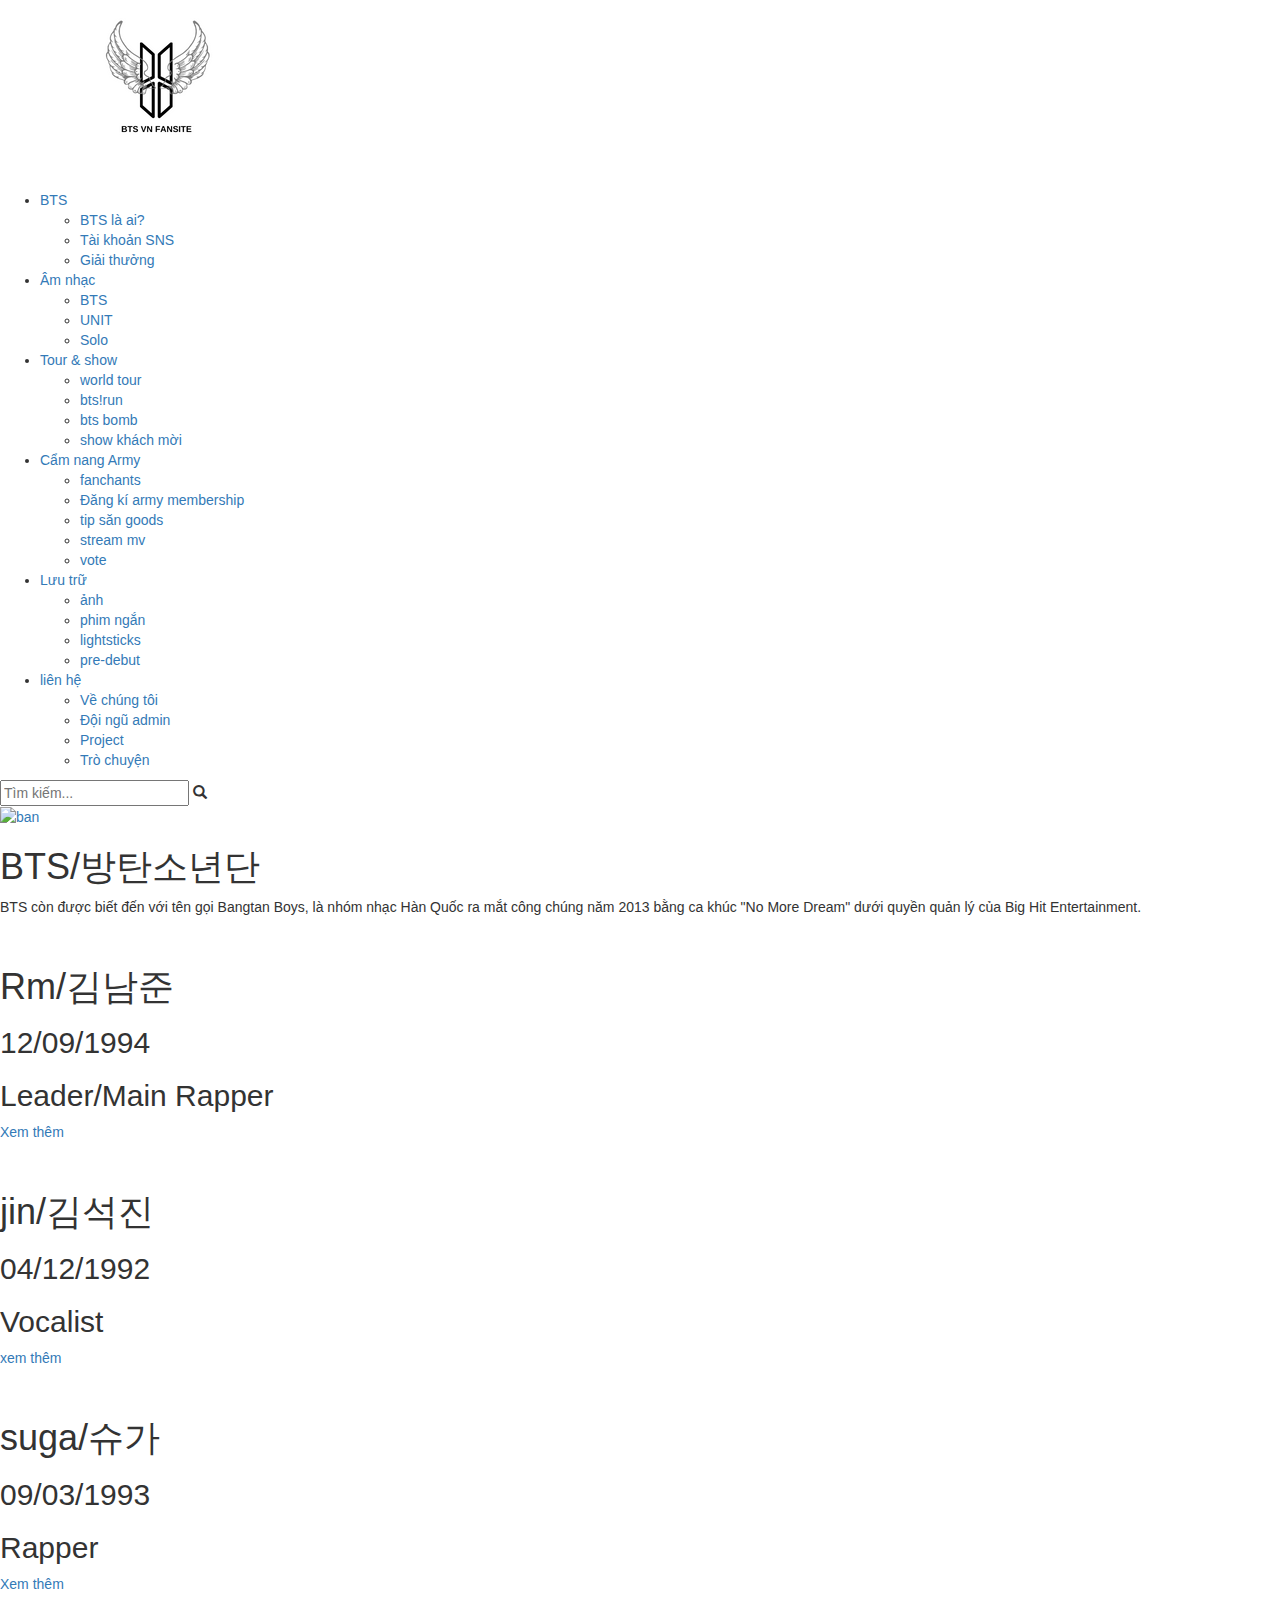
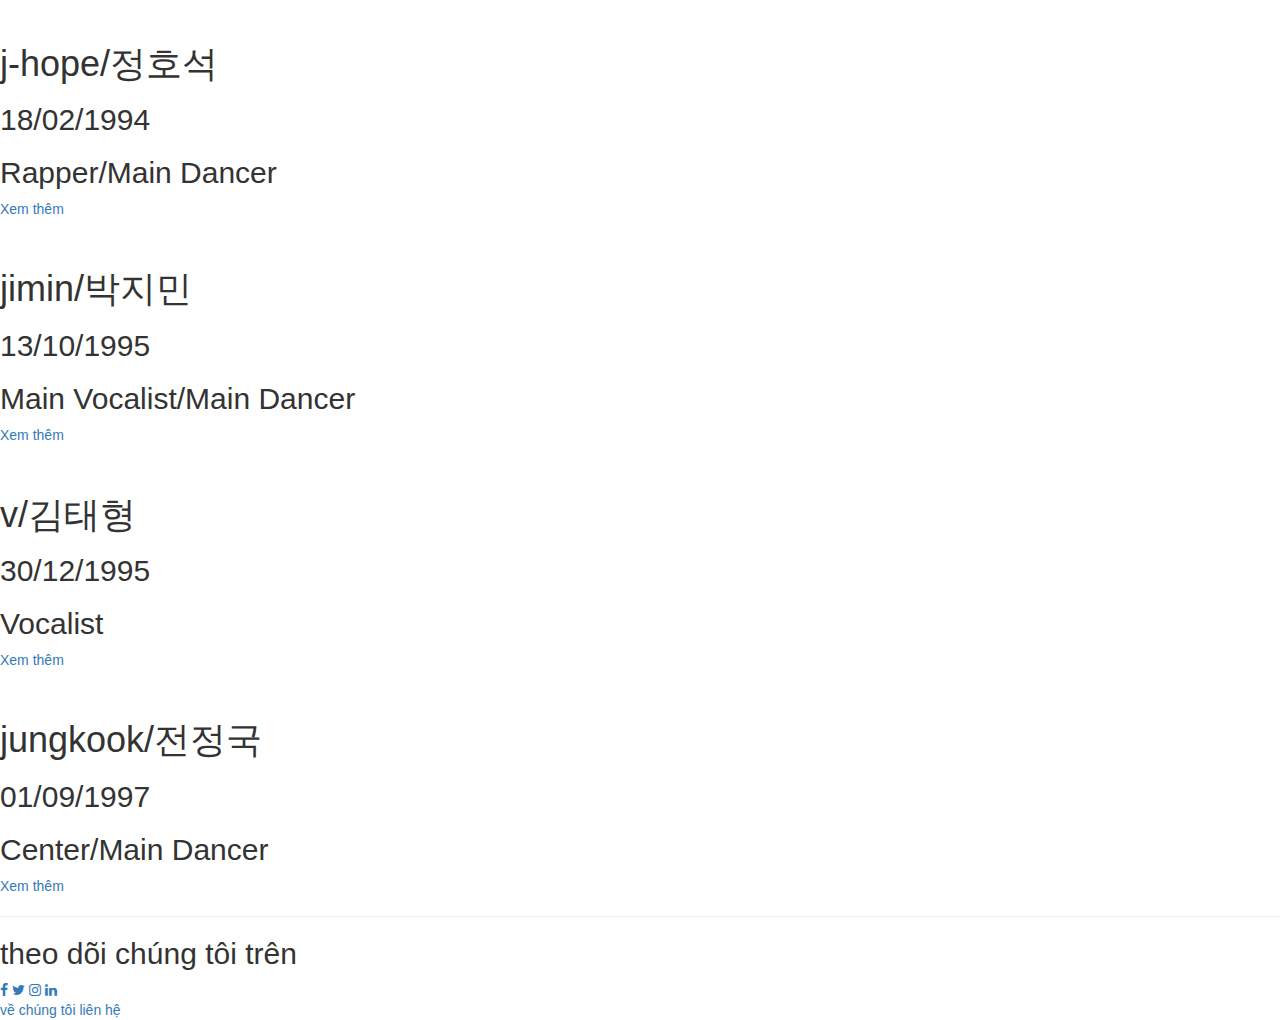
==== BTSlai11180651.html @ a69589f5 "Add files via upload" ====
<!DOCTYPE html>
<html lang="en">
<head>
    <meta charset="UTF-8">
    <meta http-equiv="X-UA-Compatible" content="IE=edge">
    <meta name="viewport" content="width=device-width, initial-scale=1.0">
    <link rel="stylesheet"href="https://cdnjs.cloudflare.com/ajax/libs/font-awesome/4.7.0/css/font-awesome.min.css">
    <link rel="stylesheet"href="https://maxcdn.bootstrapcdn.com/bootstrap/3.3.7/css/bootstrap.min.css">
    <link rel="stylesheet" href="btslaai11180651.css">
    <title>BTSlaai11180651</title>
</head>
<body>
    <div id="hpnav">
        <div class="hpfslogo">
            <a href="http://127.0.0.1:5500/11180651LeHongBich.html"><!--quay lại trang chủ-->
                <img src="./BTS VN FANSITE 2.png" alt="fslogo">
            </a>
        </div>
        <div class="hpnavmenu">
             <ul>
                <li><!--menu cap 2-1-->
                    <a href="">BTS</a>
                    <ul>
                        <li><a href="">BTS là ai?</a></li>
                        <li><a href="">Tài khoản SNS</a></li>
                        <li><a href="">Giải thưởng</a></li>
                    </ul>
                 </li>
                <li><!--menu cap 2-2-->
                    <a href="">Âm nhạc</a>
                    <ul>
                        <li><a href="">BTS</a></li>
                        <li><a href="">UNIT</a></li>
                        <li><a href="">Solo</a></li>
                    </ul>
                </li>
                <li><!--menu cap 2-3-->
                <a href="">Tour & show</a>
                    <ul>
                        <li><a href="">world tour</a></li>
                        <li><a href="">bts!run</a></li>
                        <li><a href="">bts bomb</a></li>
                        <li><a href="">show khách mời</a></li>

                    </ul>
                </li>
                <li>
                    <a href="">Cẩm nang Army</a>
                    <ul>
                        <li><a href="">fanchants</a></li>
                        <li><a href="">Đăng kí army membership</a></li>
                        <li><a href="">tip săn goods</a></li>
                        <li><a href="">stream mv</a></li>
                        <li><a href="">vote</a></li>

                    </ul>
                </li>
                <li>
                    <a href="">Lưu trữ</a>
                    <ul>
                        <li><a href="">ảnh</a></li>
                        <li><a href="">phim ngắn</a></li>
                        <li><a href="">lightsticks</a></li>
                        <li><a href="">pre-debut</a></li>
                    </ul>
                </li>
                <li>
                    <a href="">liên hệ</a>
                    <ul>
                        <li><a href="">Về chúng tôi</a></li>
                        <li><a href="">Đội ngũ admin</a></li>
                        <li><a href="">Project</a></li>
                        <li><a href="">Trò chuyện</a></li>
                    </ul>
                </li>
            </ul>
        </div>
        <div class="search">
            <input type="text" placeholder="Tìm kiếm... ">
            <span class="glyphicon glyphicon-search"></span>
        </div>
    </div>
    <div id="myuni">
        <a href="">
        <img src="./my_universe_coldplay_x_bts_banner.jpg" alt="ban">
        </a>
    </div>
    <div id="content1">
        <h1>BTS/방탄소년단</h1>
        <p>BTS còn được biết đến với tên gọi Bangtan Boys, là nhóm nhạc Hàn Quốc ra mắt công chúng năm 2013 bằng ca khúc "No More Dream" dưới quyền quản lý của Big Hit Entertainment.
        </p>
        <div class="tv">
            <div class="rm">
                <img src="./member-rm.png" alt="">
                <h1>Rm/김남준</h1>
                <h2>12/09/1994</h2>
                <h2>Leader/Main Rapper</h2>
                <a href=""><p>Xem thêm</p></a>
            </div>
            <div class="jin">
                <img src="./member-jin.png" alt="">
                <h1>jin/김석진</h1>
                <h2>04/12/1992</h2>
                <h2>Vocalist</h2>
                <a href=""><p>xem thêm</p></a>
            </div>
            <div class="sg">
                <img src="./member-suga.png" alt="">
                <h1>suga/슈가</h1>
                <h2>09/03/1993</h2>
                <h2>Rapper</h2>
                <a href=""><p>Xem thêm</p></a>
            </div>
            <div class="jh">
                <img src="./member-jhope.png" alt="">
                <h1>j-hope/정호석</h1>
                <h2>18/02/1994</h2>
                <h2>Rapper/Main Dancer</h2>
                <a href=""><p>Xem thêm</p></a>
            </div>
            <div class="jm">
                <img src="./member-jimin.png" alt="">
                <h1>jimin/박지민</h1>
                <h2>13/10/1995</h2>
                <h2>Main Vocalist/Main Dancer</h2>
                <a href=""><p>Xem thêm</p></a>
            </div>
            <div class="v">
                <img src="./member-v.png" alt="">
                <h1>v/김태형</h1>
                <h2> 30/12/1995</h2>
                <h2>Vocalist</h2>
                <a href=""><p>Xem thêm</p></a>
            </div>
            <div class="jk">
                <img src="./member-jungkook.png" alt="">
                <h1>jungkook/전정국</h1>
                <h2> 01/09/1997</h2>
                <h2>Center/Main Dancer</h2>
                <a href=""><p>Xem thêm</p></a>
            </div>
        </div>
    </div>
    <div id="content2">

    </div>
    <div id="content3">
        <hr/>
    </div>
    <div id="ft">
        <h2>theo dõi chúng tôi trên</h2>
        <a href="" class="fa fa-facebook"></a>
        <a href="" class="fa fa-twitter"></a>
        <a href="" class="fa fa-instagram"></a>
        <a href="" class="fa fa-linkedin"></a>
        <div class="lh2">
            <a href="">về chúng tôi</a>
            <a href="">liên hệ</a>
        </div>
    </div>
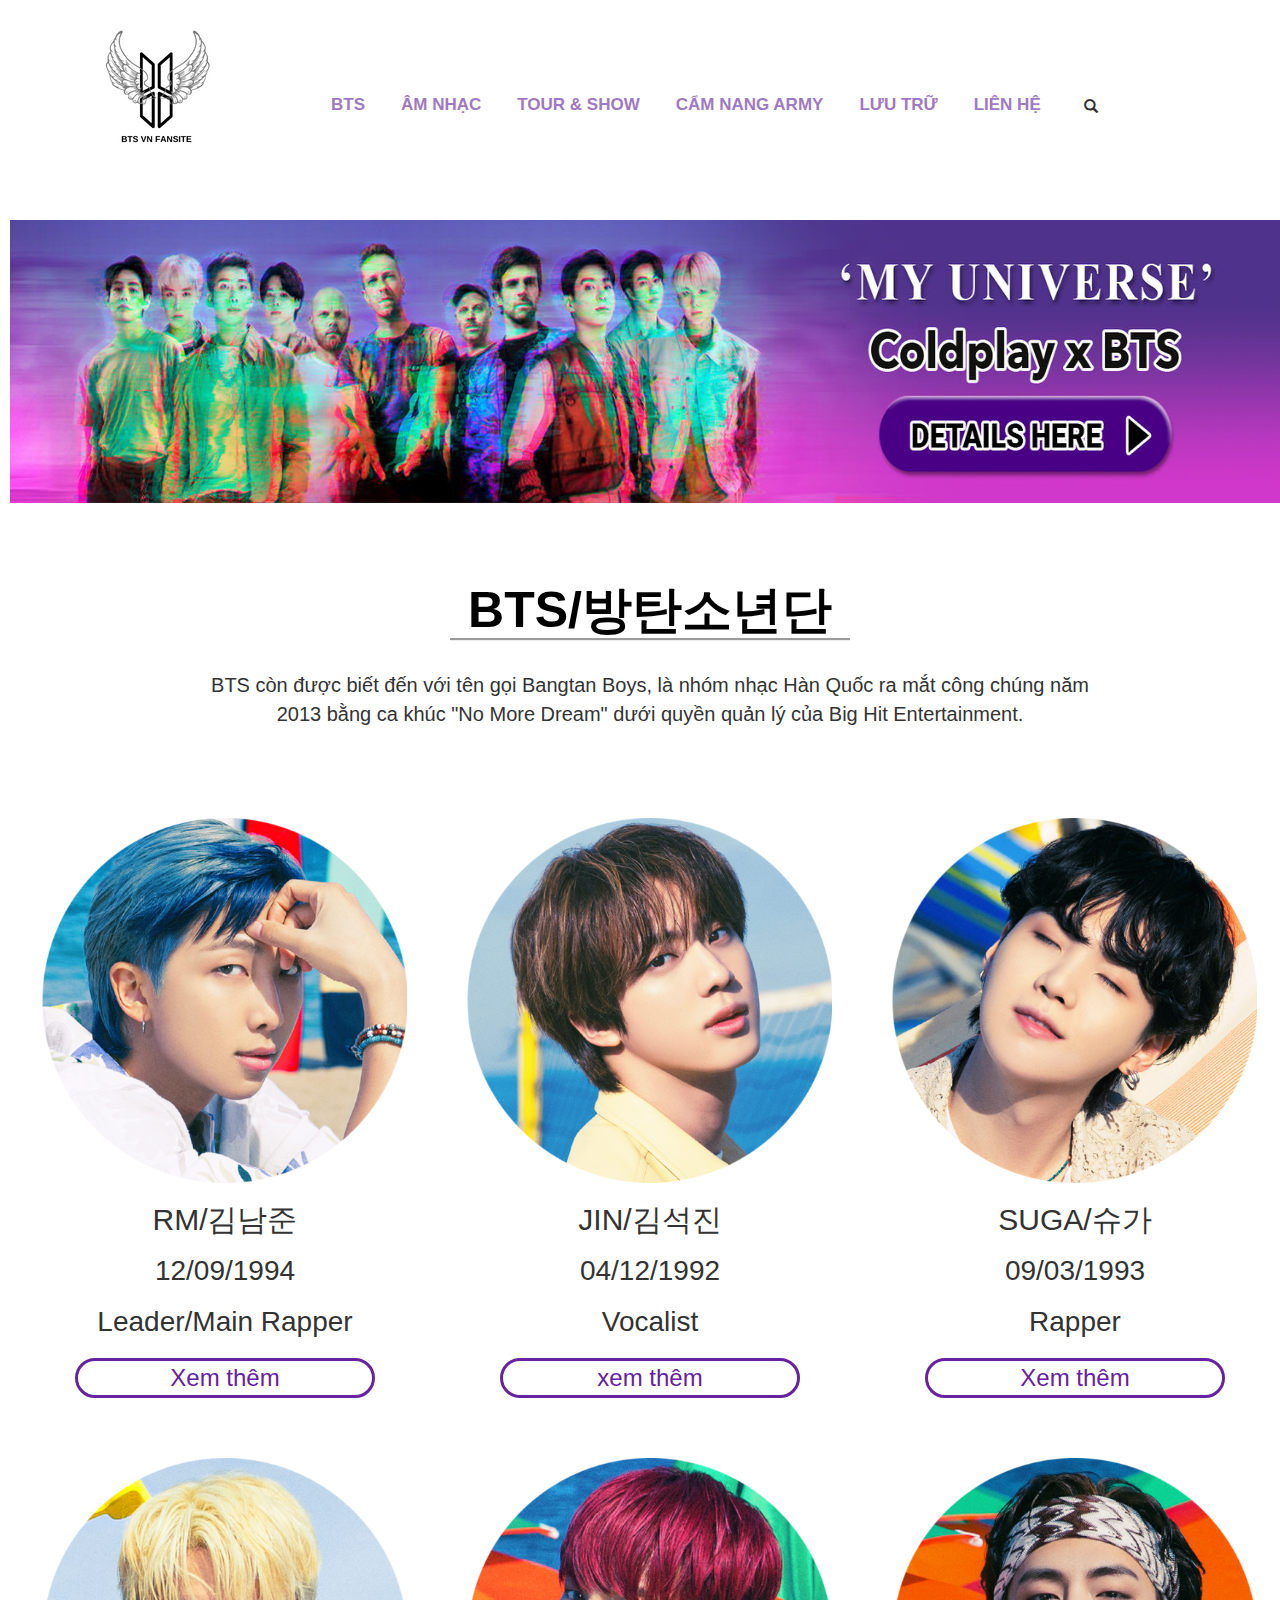
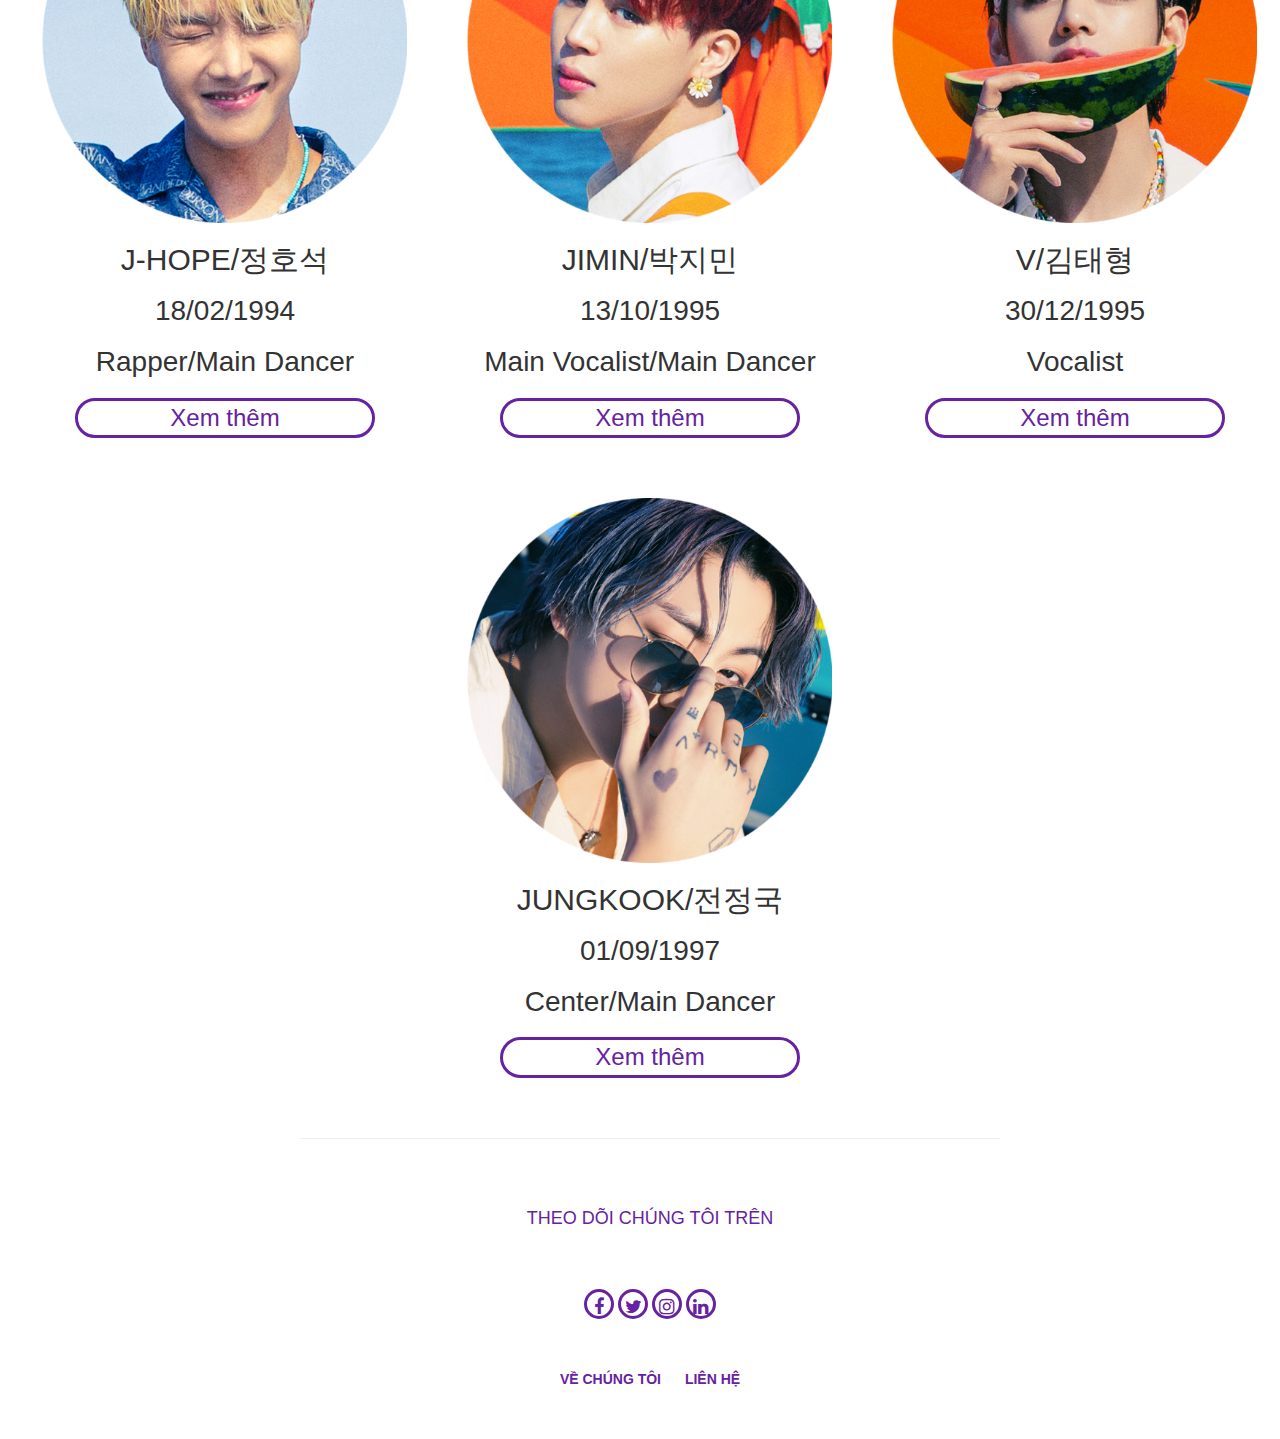
==== commit e961ecc4: "Update BTSlai11180651.html" ====
--- a/BTSlai11180651.html
+++ b/BTSlai11180651.html
@@ -12,7 +12,7 @@
 <body>
     <div id="hpnav">
         <div class="hpfslogo">
-            <a href="http://127.0.0.1:5500/11180651LeHongBich.html"><!--quay lại trang chủ-->
+            <a href="https://lehongbich11180651.github.io/BTSHP/"><!--quay lại trang chủ-->
                 <img src="./BTS VN FANSITE 2.png" alt="fslogo">
             </a>
         </div>
@@ -157,4 +157,4 @@
             <a href="">về chúng tôi</a>
             <a href="">liên hệ</a>
         </div>
-    </div>+    </div>
--- a/btslaai11180651.css
+++ b/btslaai11180651.css
@@ -0,0 +1,521 @@
+:root{
+    --maubg:#e4b0e4;
+    --maunha:#9f79c3;
+    --mauv:#e7cfe7;
+    --maud:#6622A0;
+}
+*{
+ margin:0;
+ padding:0;
+ box-sizing: border-box;
+}
+html{
+    background:white;
+    font-family: Arial, Helvetica, sans-serif;
+    font-size:16px;
+ }
+ body{
+    width:1300px;
+    background:white;
+    margin:0px auto;
+    padding: 0;
+ }
+ #hpnav{
+    height: 190px;
+    background:white;
+    margin-top: 10px;
+    position: relative;
+    display: flex;
+    align-items: center;
+}
+ #hpnav .hpfslogo{
+     height: 100%;
+     width: 313px;
+     float: left;
+ }
+ #hpnav .hpnavmenu{
+     height: 100%;
+     float:left;
+     
+ }
+ #hpnav .hpnavmenu>ul{
+     text-transform: uppercase;
+     list-style-type: none;
+     display: inline;
+     margin-right: 25px;
+     
+ }
+ #hpnav .hpnavmenu>ul>li{
+     float: left;
+     line-height: 190px;
+     padding:0 18px;
+     position: relative;
+     
+ }
+ #hpnav .hpnavmenu>ul>li>a{
+     text-decoration: none;
+     color:#9f79c3;
+     font-weight: bold;
+     left: 0;
+     background: white;
+     font-size: 17px;
+
+ }
+ #hpnav .hpnavmenu>ul>li:hover >a{
+    color: #e4b0e4;
+ }
+ 
+ #hpnav .hpnavmenu>ul>li>ul{
+     display:none;
+     position: absolute;
+     top:auto;
+     width: 250px;
+     list-style-type: none;
+     background: white;
+ }
+ #hpnav .hpnavmenu>ul>li:hover >ul{
+    display:block;
+    padding-top:5px;
+    padding-bottom: 5px;
+ }
+ #hpnav .hpnavmenu>ul>li>ul>li{
+    height: 35px;
+    line-height: 35px;
+    padding-left:10px;
+    padding-right:10px;
+    overflow: hidden;
+    text-overflow: ellipsis;
+    white-space: nowrap;
+    color:white;
+ }
+ #hpnav .hpnavmenu>ul>li>ul>li>a{
+    color:var(--maunha);
+    text-decoration: none;
+}
+#hpnav .hpnavmenu>ul>li>ul>li>a::before{
+    content: " <> ";
+}
+#hpnav .hpnavmenu>ul>li>ul>li:hover{
+    color:var(--maubg);
+    position: relative;
+}
+#hpnav .hpnavmenu>ul>li>ul>li:hover >a{
+    color:var(--maubg);
+}
+#hpnav .search{
+height: 60px;
+border-radius: 12.5px;
+display: flex;
+justify-content: center;
+align-items: center;
+}
+#hpnav .search>input {
+    outline: none;
+    border: none;
+    padding: 0;
+    margin: 0;
+    width: 0px;
+    transition: 0.8s ease;
+    color: #9f79c3;
+    font-weight: bold;
+ }
+   
+#hpnav .search>input::placeholder {
+    color:#9f79c3;
+    font-size: 15px;
+}
+   
+#hpnav .search>a {
+    color: #e4b0e4;
+    text-align: center;
+    width: 60px
+}
+   
+  #hpnav .search:hover input {
+    width: 150px;
+    margin: 0 20px;
+    border-bottom: 2px solid #e4b0e4;
+}
+  input:focus {
+    width: 200px;
+    margin: 0 20px;
+    border-bottom: 2px solid #e4b0e4;
+}
+#myuni{
+    height: 303px;
+    width: 1300px;
+    margin:10px 0;
+    float: left;
+    background:white;
+    display: flex;
+}
+#myuni>a>img{
+    height: 283px;
+    width: 1280px;
+    margin-top: 10px;
+    margin-left: 10px;
+}
+
+#content1{
+    background: white;
+    float: left;
+    margin-top: 10px;
+    margin-bottom: 50px;
+}
+#content1>h1{
+    width: 400px;
+    color: black;
+    text-align: center;
+    margin-top: 50px;
+    margin-left: 450px;
+    border-bottom-style:groove;
+    font-weight: bold;
+    font-size: 50px;
+}
+#content1>p{
+    width: 900px;
+    margin-top: 30px;
+    text-align: center;
+    margin-left: 200px;
+    font-size: 20px;
+}
+#content1 .tv{
+    float: left;
+    margin-top:30px;
+}
+#content1 .tv .rm{
+    float: left;
+    width: 400px;
+    margin-top: 50px;
+    margin-left: 25px;
+    align-content: center; 
+}
+#content1 .tv .rm>img{
+    height: 365px;
+    margin-left:17px;
+}
+#content1 .tv .rm>h1{
+    text-align: center;
+    text-transform: uppercase;
+    font-size: 30px;
+}
+#content1 .tv .rm>h2{
+    text-align: center;
+    font-size: 28px;
+}
+#content1 .tv .rm>a{
+    text-decoration: none;
+}
+#content1 .tv .rm>a>p{
+    width: 300px;
+    color: var(--maud);
+    font-size: 24px;
+    margin-top: 20px;
+    margin-left: 50px;
+    text-transform:none;
+    text-align: center;
+    border-style: solid;
+    border-color: var(--maud);
+    border-radius: 30px;
+    background: none;
+}
+#content1 .tv .rm>a>p:hover{
+    color: white;
+    background: var(--maud);
+}
+
+
+#content1 .tv .jin{
+    float: left;
+    width: 400px;
+    margin-top: 50px;
+    margin-left: 25px;
+    align-content: center; 
+}
+#content1 .tv .jin>img{
+    height: 365px;
+    margin-left:17px;
+}
+#content1 .tv .jin>h1{
+    text-align: center;
+    text-transform: uppercase;
+    font-size: 30px;
+}
+#content1 .tv .jin>h2{
+    text-align: center;
+    font-size: 28px;
+}
+#content1 .tv .jin>a{
+    text-decoration: none;
+}
+#content1 .tv .jin>a>p{
+    width: 300px;
+    color: var(--maud);
+    font-size: 24px;
+    margin-top: 20px;
+    margin-left: 50px;
+    text-transform:none;
+    text-align: center;
+    border-style: solid;
+    border-color: var(--maud);
+    border-radius: 30px;
+    background: none;
+}
+#content1 .tv .jin>a>p:hover{
+    color: white;
+    background: var(--maud);
+}
+
+#content1 .tv .sg{
+    float: left;
+    width: 400px;
+    margin-top: 50px;
+    margin-left: 25px;
+    align-content: center; 
+}
+#content1 .tv .sg>img{
+    height: 365px;
+    margin-left:17px;
+}
+#content1 .tv .sg>h1{
+    text-align: center;
+    text-transform: uppercase;
+    font-size: 30px;
+}
+#content1 .tv .sg>h2{
+    text-align: center;
+    font-size: 28px;
+}
+#content1 .tv .sg>a{
+    text-decoration: none;
+}
+#content1 .tv .sg>a>p{
+    width: 300px;
+    color: var(--maud);
+    font-size: 24px;
+    margin-top: 20px;
+    margin-left: 50px;
+    text-transform:none;
+    text-align: center;
+    border-style: solid;
+    border-color: var(--maud);
+    border-radius: 30px;
+    background: none;
+}
+#content1 .tv .sg>a>p:hover{
+    color: white;
+    background: var(--maud);
+}
+
+#content1 .tv .jh{
+    float: left;
+    width: 400px;
+    margin-top: 50px;
+    margin-left: 25px;
+    align-content: center; 
+}
+#content1 .tv .jh>img{
+    height: 365px;
+    margin-left:17px;
+}
+#content1 .tv .jh>h1{
+    text-align: center;
+    text-transform: uppercase;
+    font-size: 30px;
+}
+#content1 .tv .jh>h2{
+    text-align: center;
+    font-size: 28px;
+}
+#content1 .tv .jh>a{
+    text-decoration: none;
+}
+#content1 .tv .jh>a>p{
+    width: 300px;
+    color: var(--maud);
+    font-size: 24px;
+    margin-top: 20px;
+    margin-left: 50px;
+    text-transform:none;
+    text-align: center;
+    border-style: solid;
+    border-color: var(--maud);
+    border-radius: 30px;
+    background: none;
+}
+#content1 .tv .jh>a>p:hover{
+    color: white;
+    background: var(--maud);
+}
+
+#content1 .tv .jm{
+    float: left;
+    width: 400px;
+    margin-top: 50px;
+    margin-left: 25px;
+    align-content: center; 
+}
+#content1 .tv .jm>img{
+    height: 365px;
+    margin-left:17px;
+}
+#content1 .tv .jm>h1{
+    text-align: center;
+    text-transform: uppercase;
+    font-size: 30px;
+}
+#content1 .tv .jm>h2{
+    text-align: center;
+    font-size: 28px;
+}
+#content1 .tv .jm>a{
+    text-decoration: none;
+}
+#content1 .tv .jm>a>p{
+    width: 300px;
+    color: var(--maud);
+    font-size: 24px;
+    margin-top: 20px;
+    margin-left: 50px;
+    text-transform:none;
+    text-align: center;
+    border-style: solid;
+    border-color: var(--maud);
+    border-radius: 30px;
+    background: none;
+}
+#content1 .tv .jm>a>p:hover{
+    color: white;
+    background: var(--maud);
+}
+
+#content1 .tv .v{
+    float: left;
+    width: 400px;
+    margin-top: 50px;
+    margin-left: 25px;
+    align-content: center; 
+}
+#content1 .tv .v>img{
+    height: 365px;
+    margin-left:17px;
+}
+#content1 .tv .v>h1{
+    text-align: center;
+    text-transform: uppercase;
+    font-size: 30px;
+}
+#content1 .tv .v>h2{
+    text-align: center;
+    font-size: 28px;
+}
+#content1 .tv .v>a{
+    text-decoration: none;
+}
+#content1 .tv .v>a>p{
+    width: 300px;
+    color: var(--maud);
+    font-size: 24px;
+    margin-top: 20px;
+    margin-left: 50px;
+    text-transform:none;
+    text-align: center;
+    border-style: solid;
+    border-color: var(--maud);
+    border-radius: 30px;
+    background: none;
+}
+#content1 .tv .v>a>p:hover{
+    color: white;
+    background: var(--maud);
+}
+
+#content1 .tv .jk{
+    float: left;
+    width: 400px;
+    margin-top: 50px;
+    margin-left: 450px;
+    align-content: center; 
+}
+#content1 .tv .jk>img{
+    height: 365px;
+    margin-left:17px;
+}
+#content1 .tv .jk>h1{
+    text-align: center;
+    text-transform: uppercase;
+    font-size: 30px;
+}
+#content1 .tv .jk>h2{
+    text-align: center;
+    font-size: 28px;
+}
+#content1 .tv .jk>a{
+    text-decoration: none;
+}
+#content1 .tv .jk>a>p{
+    width: 300px;
+    color: var(--maud);
+    font-size: 24px;
+    margin-top: 20px;
+    margin-left: 50px;
+    text-transform:none;
+    text-align: center;
+    border-style: solid;
+    border-color: var(--maud);
+    border-radius: 30px;
+    background: none;
+}
+#content1 .tv .jk>a>p:hover{
+    color: white;
+    background: var(--maud);
+}
+#content3{
+    margin-top: 50px;
+}
+#content3>hr{
+    width: 700px;
+    margin-left:300px ;
+    
+}
+#ft{
+    float: left;
+    margin-top: 30px;
+    width: 100%;
+    height: 250px;
+    text-align: center;
+    
+}
+#ft>h2{
+    text-align: center;
+    text-transform: uppercase;
+    color:var(--maud);
+    font-size: 18px;
+} 
+#ft .fa{
+    height: 30px;
+    width: 30px;
+    margin-top: 50px;
+    line-height: 30px;
+    font-size: 18px;
+    background:none;
+    border-style: solid;
+    border-radius: 15px;
+    color:var(--maud);
+    text-align: center;
+    text-decoration: none;
+}
+#ft .lh2{
+    margin-top: 50px;
+}
+#ft .lh2>a{
+    color:var(--maud);
+    text-decoration: none;
+    text-align: center;
+    text-transform: uppercase;
+    font-weight: bolder;
+    padding: 10px;
+}
+#ft .lh2>a:hover{
+    opacity: 50%;
+}
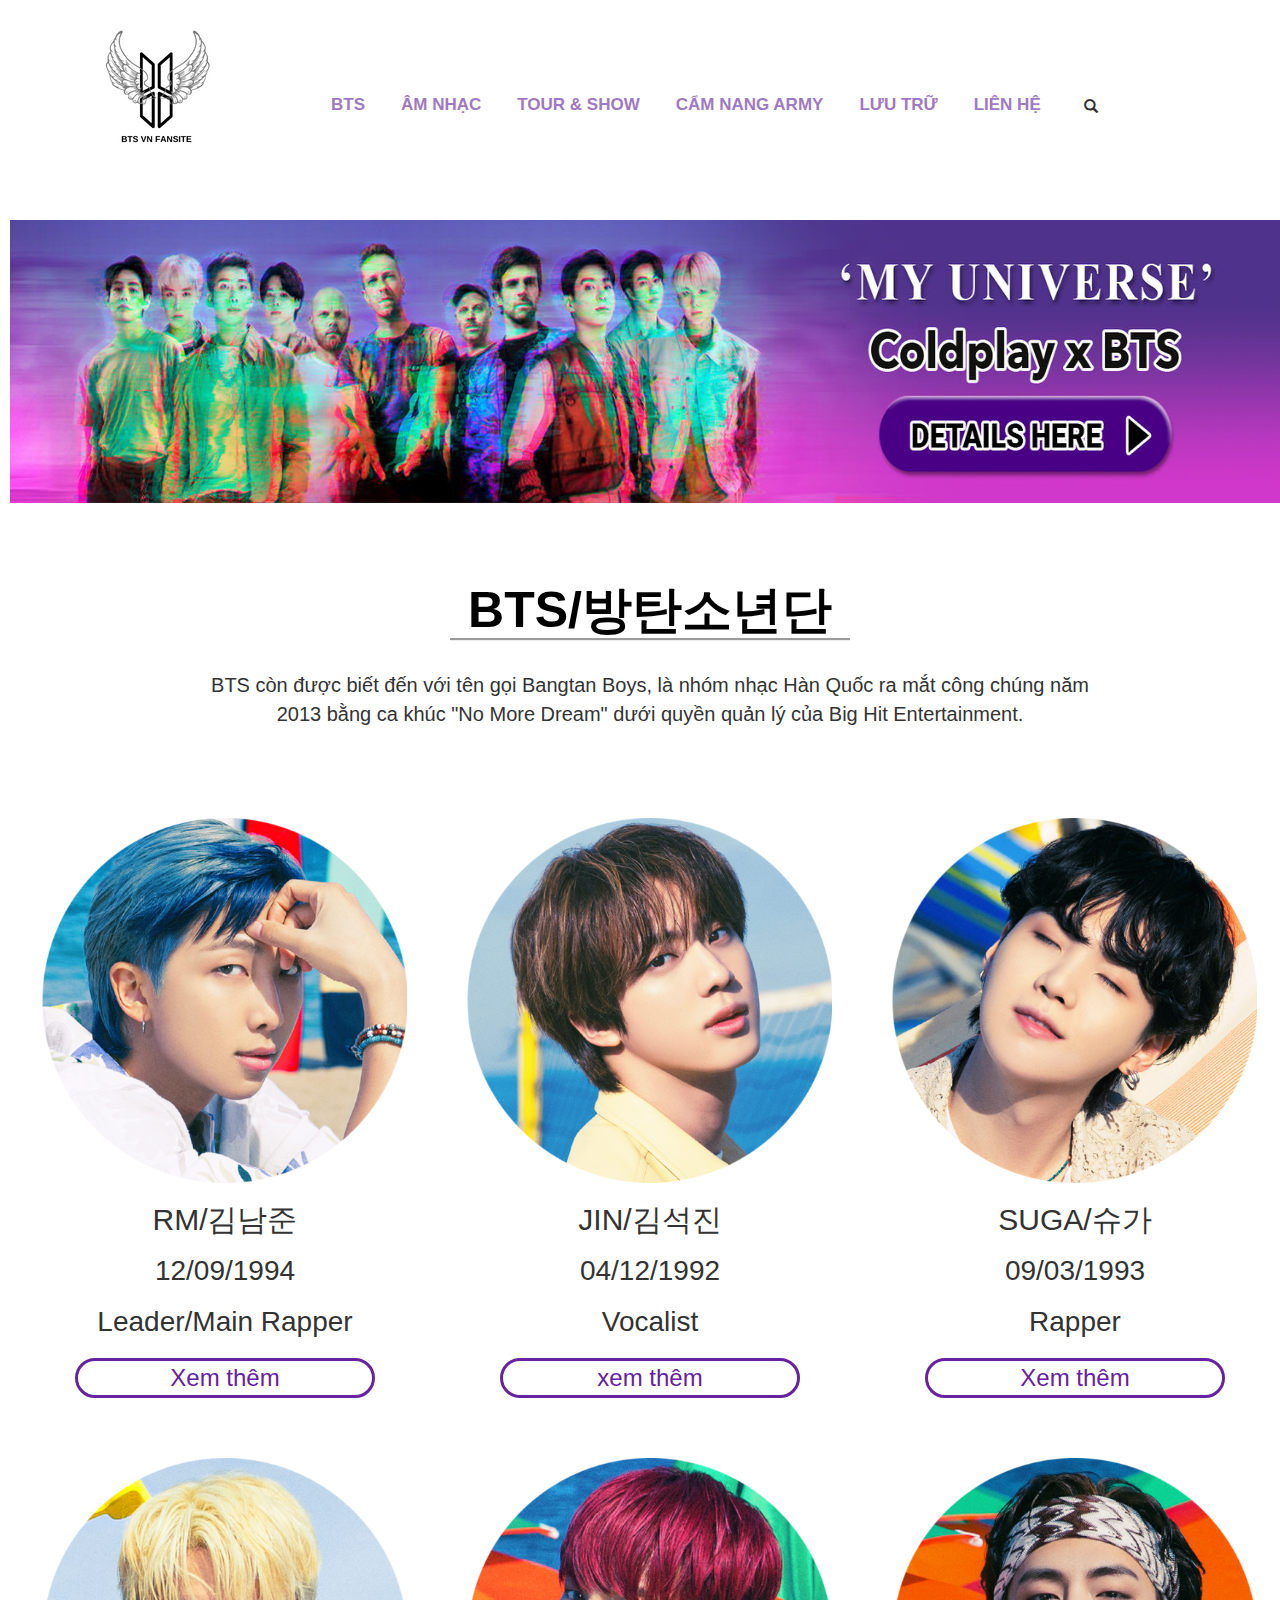
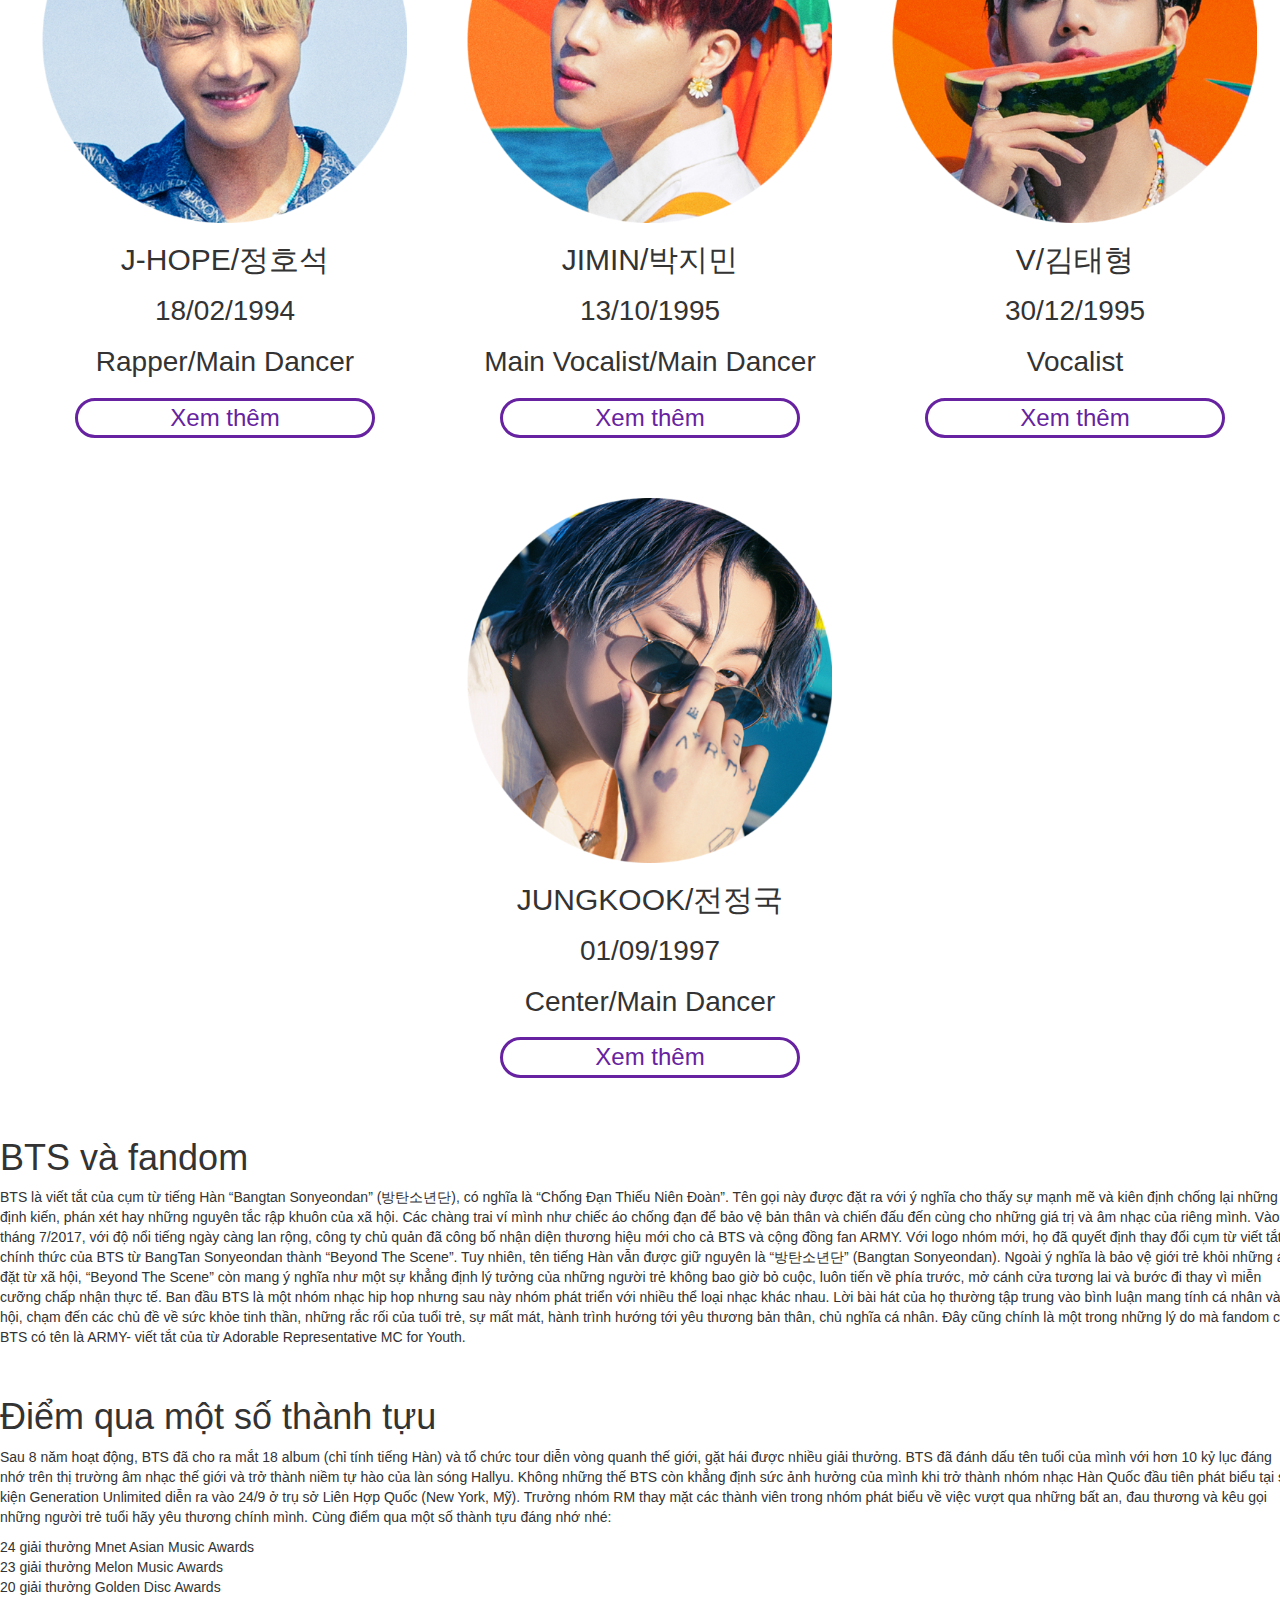
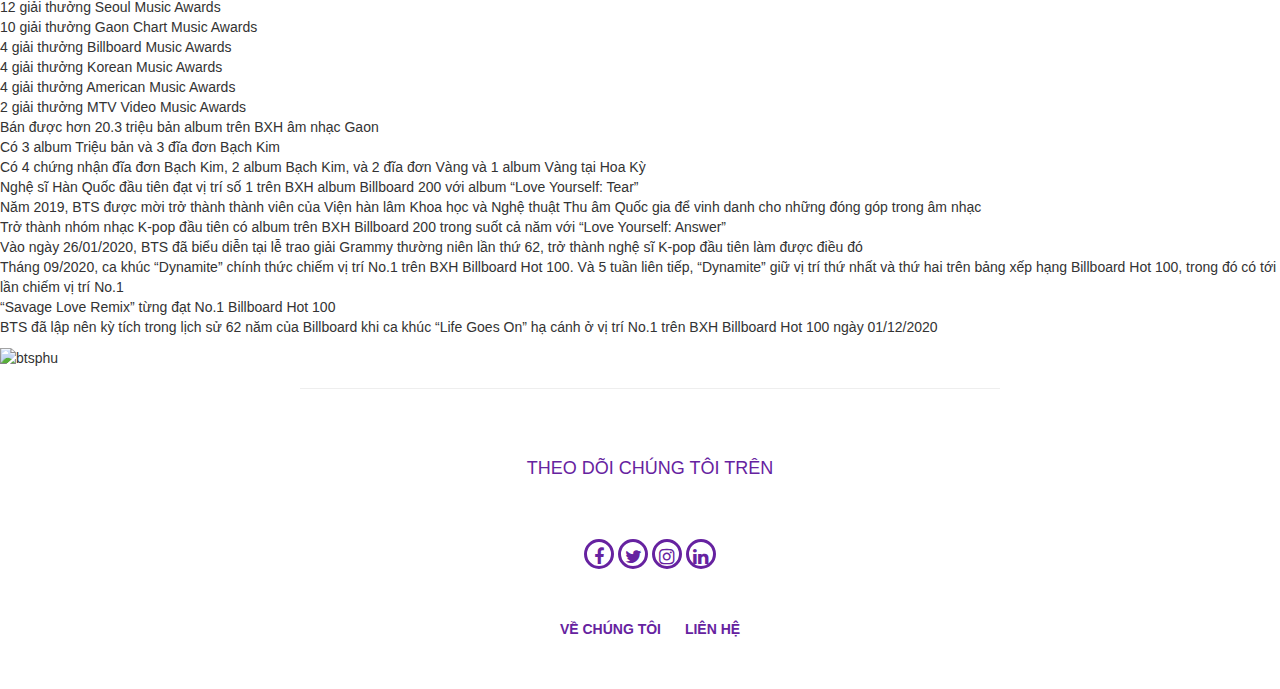
==== commit 3e54ec41: "Update BTSlai11180651.html" ====
--- a/BTSlai11180651.html
+++ b/BTSlai11180651.html
@@ -141,10 +141,50 @@
             </div>
         </div>
     </div>
-    <div id="content2">
-
+     <div id="content2">
+        <h1>BTS và fandom</h1>
+       <p> BTS là viết tắt của cụm từ tiếng Hàn “Bangtan Sonyeondan” (방탄소년단), có nghĩa là “Chống Đạn Thiếu Niên Đoàn”. Tên gọi này được đặt ra với ý nghĩa cho thấy sự mạnh mẽ và kiên định chống lại những định kiến, phán xét hay những nguyên tắc rập khuôn của xã hội. Các chàng trai ví mình như chiếc áo chống đạn để bảo vệ bản thân và chiến đấu đến cùng cho những giá trị và âm nhạc của riêng mình.
+        Vào tháng 7/2017, với độ nổi tiếng ngày càng lan rộng, công ty chủ quản đã công bố nhận diện thương hiệu mới cho cả BTS và cộng đồng fan ARMY. Với logo nhóm mới, họ đã quyết định thay đổi cụm từ viết tắt chính thức của BTS từ BangTan Sonyeondan thành “Beyond The Scene”. 
+        Tuy nhiên, tên tiếng Hàn vẫn được giữ nguyên là “방탄소년단” (Bangtan Sonyeondan). 
+        Ngoài ý nghĩa là bảo vệ giới trẻ khỏi những áp đặt từ xã hội, “Beyond The Scene” còn mang ý nghĩa như một sự khẳng định lý tưởng của những người trẻ không bao giờ bỏ cuộc, luôn tiến về phía trước, mở cánh cửa tương lai và bước đi thay vì miễn cưỡng chấp nhận thực tế.
+        Ban đầu BTS là một nhóm nhạc hip hop nhưng sau này nhóm phát triển với nhiều thể loại nhạc khác nhau. Lời bài hát của họ thường tập trung vào bình luận mang tính cá nhân và xã hội, chạm đến các chủ đề về sức khỏe tinh thần, những rắc rối của tuổi trẻ, sự mất mát, hành trình hướng tới yêu thương bản thân, chủ nghĩa cá nhân.
+        Đây cũng chính là một trong những lý do mà fandom của BTS có tên là ARMY- viết tắt của từ Adorable Representative MC for Youth.
+       </p>
     </div>
     <div id="content3">
+        <h1>Điểm qua một số thành tựu</h1>
+        <p>Sau 8 năm hoạt động, BTS đã cho ra mắt 18 album (chỉ tính tiếng Hàn) và tổ chức tour diễn vòng quanh thế giới, gặt hái được nhiều giải thưởng.
+            BTS đã đánh dấu tên tuổi của mình với hơn 10 kỷ lục đáng nhớ trên thị trường âm nhạc thế giới và trở thành niềm tự hào của làn sóng Hallyu. 
+            Không những thế BTS còn khẳng định sức ảnh hưởng của mình khi trở thành nhóm nhạc Hàn Quốc đầu tiên phát biểu tại sự kiện Generation Unlimited diễn ra vào 24/9 ở trụ sở Liên Hợp Quốc (New York, Mỹ). Trưởng nhóm RM thay mặt các thành viên trong nhóm phát biểu về việc vượt qua những bất an, đau thương và kêu gọi những người trẻ tuổi hãy yêu thương chính mình.
+            Cùng điểm qua một số thành tựu đáng nhớ nhé:
+        </p>
+        <div class="gt">
+            <ul>
+                <li>24 giải thưởng Mnet Asian Music Awards</li>
+                <li>23 giải thưởng Melon Music Awards</li>  
+                <li>20 giải thưởng Golden Disc Awards</li>
+                <li>12 giải thưởng Seoul Music Awards</li> 
+                <li>10 giải thưởng Gaon Chart Music Awards</li>    
+                <li>4 giải thưởng Billboard Music Awards</li>   
+                <li>4 giải thưởng Korean Music Awards</li>    
+                <li>4 giải thưởng American Music Awards</li>    
+                <li>2 giải thưởng MTV Video Music Awards</li>
+                <li>Bán được hơn 20.3 triệu bản album trên BXH âm nhạc Gaon</li>
+                <li>Có 3 album Triệu bản và 3 đĩa đơn Bạch Kim</li>   
+                <li> Có 4 chứng nhận đĩa đơn Bạch Kim, 2 album Bạch Kim, và 2 đĩa đơn Vàng và 1 album Vàng tại Hoa Kỳ</li>    
+                <li>Nghệ sĩ Hàn Quốc đầu tiên đạt vị trí số 1 trên BXH album Billboard 200 với album “Love Yourself: Tear”</li>    
+                <li> Năm 2019, BTS được mời trở thành thành viên của Viện hàn lâm Khoa học và Nghệ thuật Thu âm Quốc gia để vinh danh cho những đóng góp  trong âm nhạc</li>   
+                <li>Trở thành nhóm nhạc K-pop đầu tiên có album trên BXH Billboard 200 trong suốt cả năm với “Love Yourself: Answer”</li>     
+                <li>Vào ngày 26/01/2020, BTS đã biểu diễn tại lễ trao giải Grammy thường niên lần thứ 62, trở thành nghệ sĩ K-pop đầu tiên làm được điều đó</li>     
+                <li>Tháng 09/2020, ca khúc “Dynamite” chính thức chiếm vị trí No.1 trên BXH Billboard Hot 100. Và 5 tuần liên tiếp, “Dynamite” giữ vị trí thứ nhất và thứ hai trên bảng xếp hạng Billboard Hot 100, trong đó có tới 3 lần chiếm vị trí No.1</li>     
+                <li> “Savage Love Remix” từng đạt No.1 Billboard Hot 100</li>    
+                <li>BTS đã lập nên kỳ tích trong lịch sử 62 năm của Billboard khi ca khúc “Life Goes On” hạ cánh ở vị trí No.1 trên BXH Billboard Hot 100 ngày 01/12/2020</li>
+
+            </ul>
+            <img src="./btsphu.jpg" alt="btsphu">
+            
+        </div>
+
         <hr/>
     </div>
     <div id="ft">
